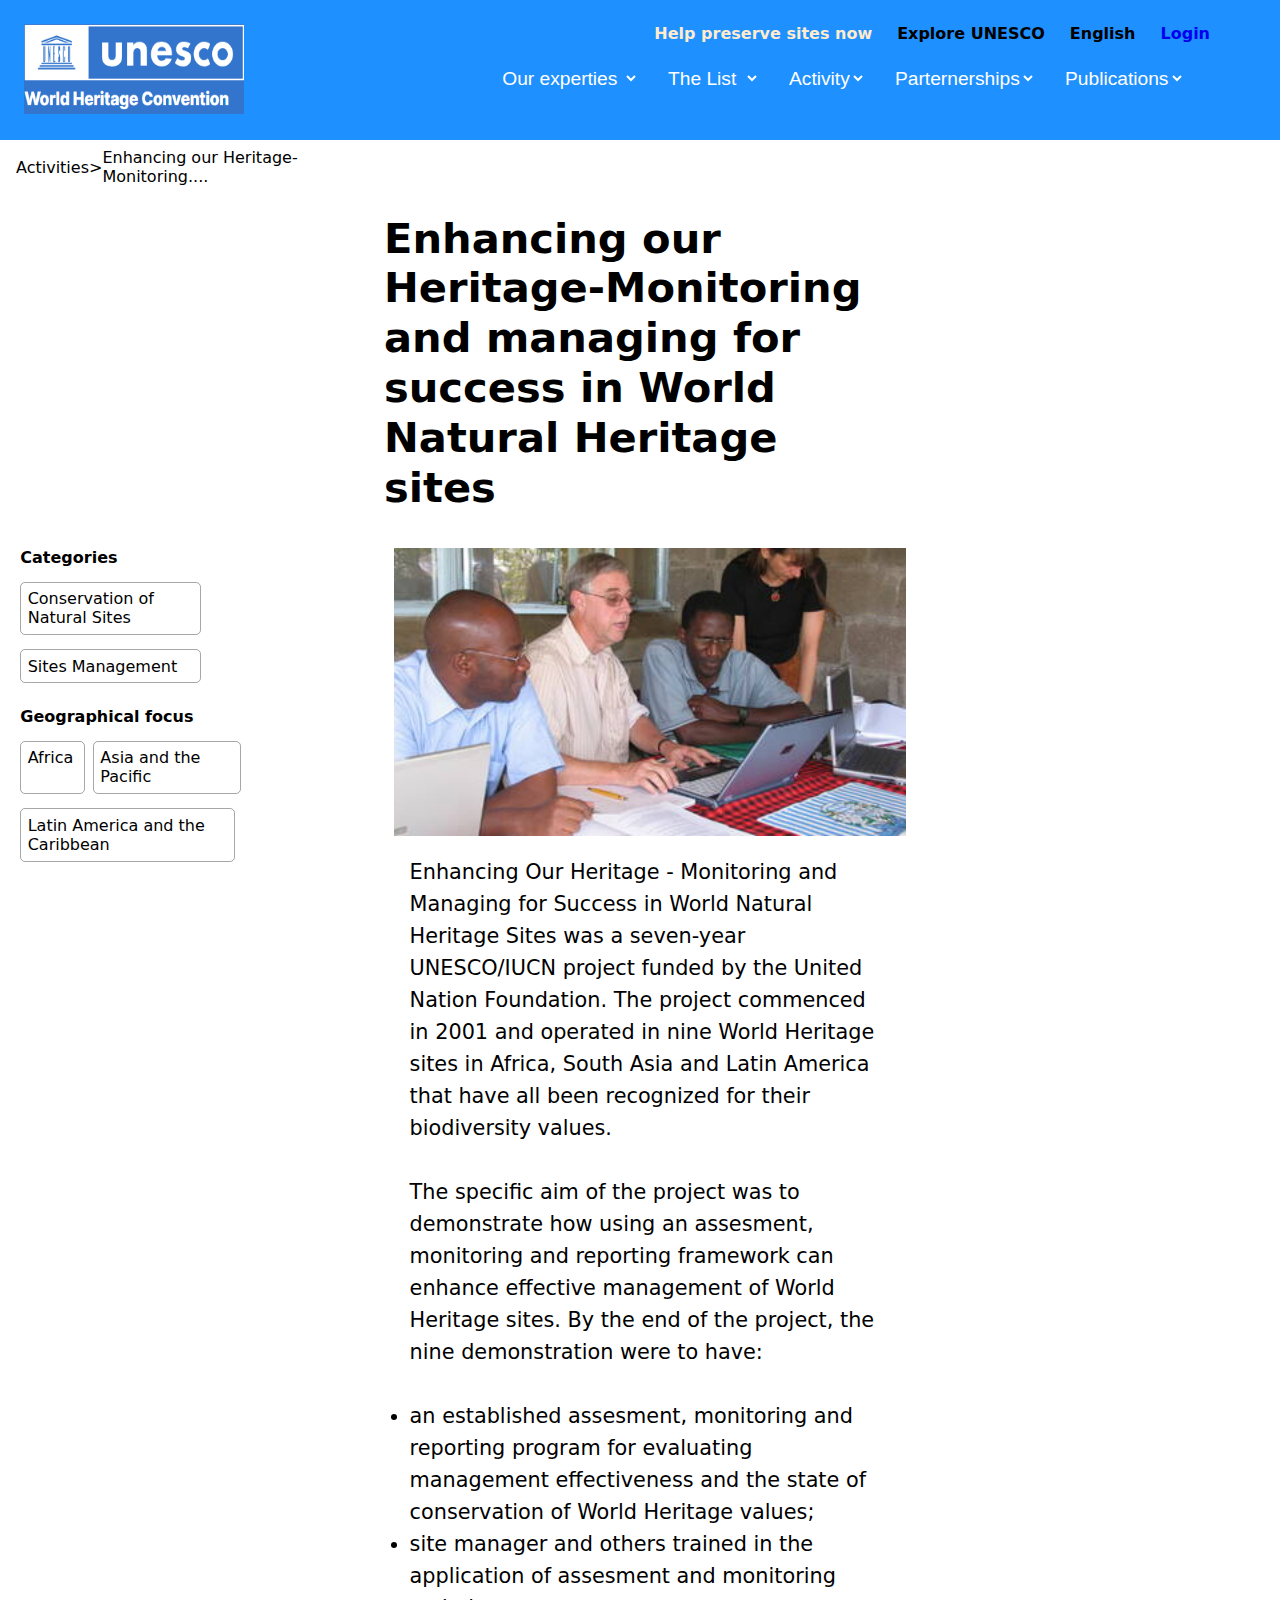
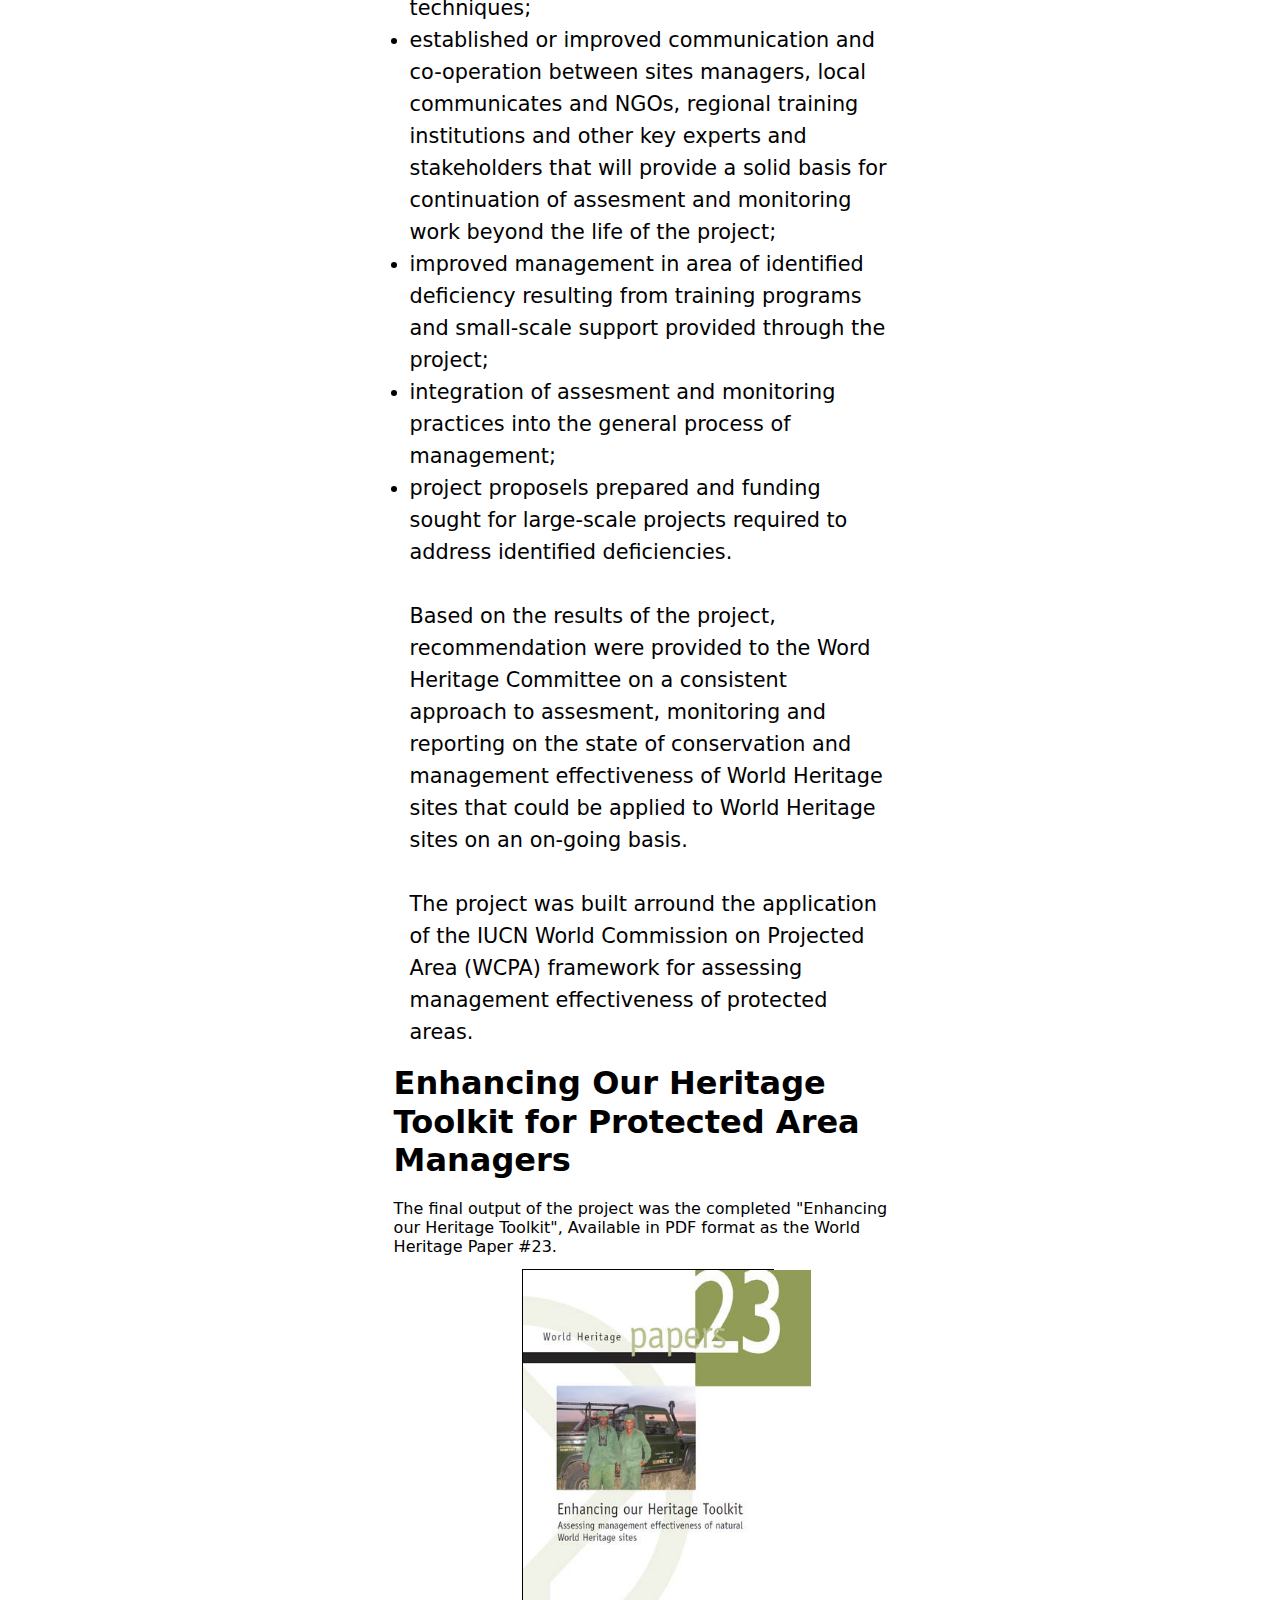
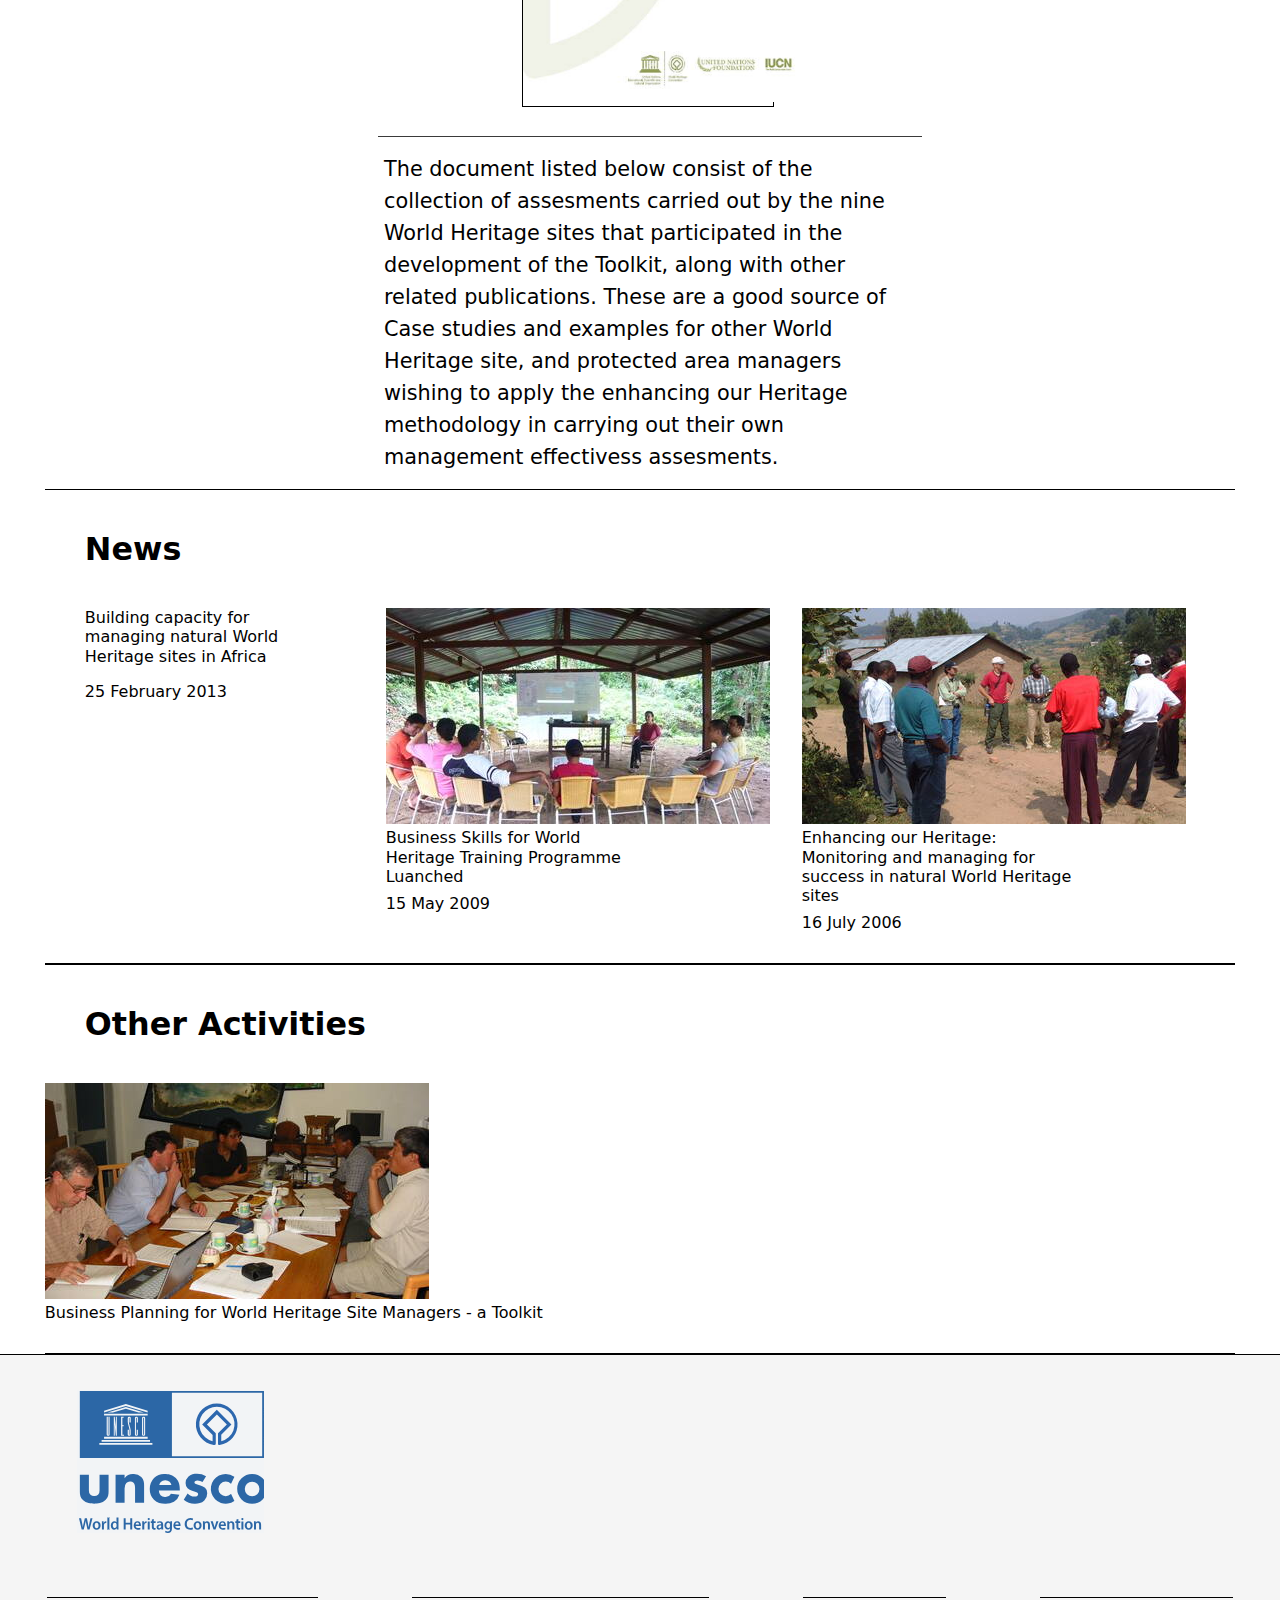
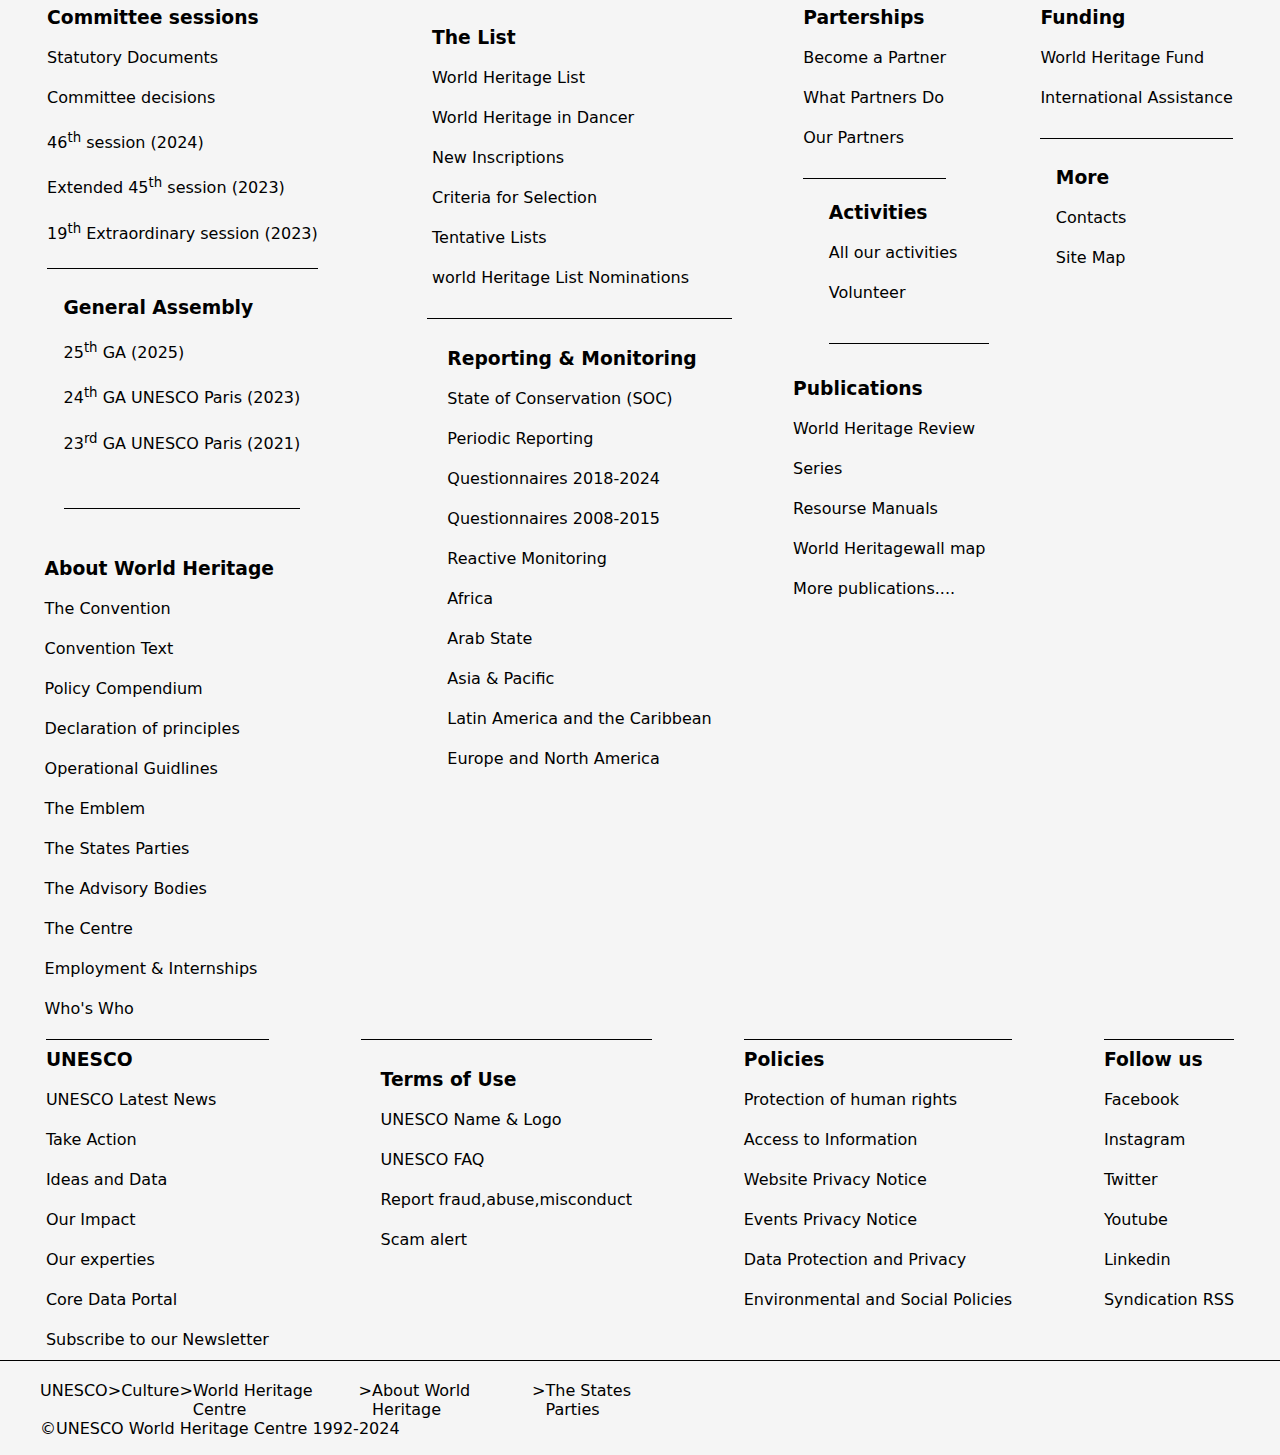
==== index2.html @ fcc1c917 "new page" ====
<!DOCTYPE html>
<html lang="en">
<head>
    <meta charset="UTF-8">
    <meta name="viewport" content="width=device-width, initial-scale=1.0">
    <title>Unesco Heritage Sites Page 2</title>
    <link rel="stylesheet" href="style2.css">

</head>
<body>
    <div class="outer-container">
        <div class="container-1">
            <a href="https://whc.unesco.org/"><img src="unescoimage1.png" alt="UNESCO"width="220px"height="90px"id="image1"></a>
            <div class="sub-cont-1">
            <div class="help"><h4 style="color: blanchedalmond;">Help preserve sites now</h4></div>
            <div class="explore"><h4>Explore UNESCO</h4></div>
            <div class="english"><h4>English</h4></div>
            <div class="login"><h4><a href="login page.html"target="_blank">Login   <i class="fas fa-user"></i></a></h4></div>
        </div>
        <div class="sub2-cont-1">
            <div class="our">
              <select name="choose" id="Our">
                  <option value="#">Our experties</option>
                  <option value="a">Convention Text</option>
                  <option value="b">Operational Guidlines</option>
                  <option value="c">Policy Compedium</option>
                  <option value="d">The General Assembly</option>
                  <option value="e">The Committee</option>
              </select>
            </div>
            <div class="thelist">
              <select name="choose" id="List">
                  <option value="#"><h3>The List</h3></option>
                 <option value="f">Criteria</option>
                 <option value="g">Upstream Process</option>
                 <option value="h">Tentative Lists</option>
                 <option value="i">Interactive Map</option>
                 <option value="j">World Heritage List Nominations</option>
                 <option value="k">New Inscribed Properties</option>
                 <option value="l">The List in Danger</option>
              </select>
            </div>
            <div class="activity">
              <select name="choose" id="Activity">
                  <option value="#">Activity</option>
              </select>
            </div>
            <div class="parternership">
              <select name="choose" id="Partnership">
                  <option value="#">Parternerships</option>
              </select>
            </div>
            <div class="publication">
              <select name="choose" id="Publication">
                  <option value="#">Publications</option>
              </select>
            </div>
            <div class="search-icon"></div>
         </div>
        </div>
        <div class="activiti-monitoring">
            <div class="sub-acti-monitoring">
               <div><p>Activities</p></div>
               <div>></div>
               <div>Enhancing our Heritage-Monitoring....</div>
            </div>
        </div>

        <div class="enhancing-natural-stage">
            <div class="sub-enhancing-natural-stage">
                <h1>
                    Enhancing our Heritage-Monitoring and managing for success in World Natural Heritage sites
                </h1>
            </div>
        </div>
  
        <div class="main-content">
            <div class="left-box">
                <div><h4>Categories</h4></div>
                <div class="cate-item">Conservation of Natural Sites</div>
                <div class="cate-item">Sites Management</div>

                <div class="geo-focus-content"><h4>Geographical focus</h4></div>
                <div class="geo-focus">
                  <div class="cate-item-1">Africa</div>
                  <div class="cate-item-2">Asia and the Pacific</div>
                </div>
                <div class="cate-item-geo">Latin America and the Caribbean</div>
            </div>
            <div class="center-box">
                <div class="enhance-monitor-image">
                    <img src="enhancing image.jpg" alt="enhance image">
                </div>
                <div class="content-para">
                    <p>
                        Enhancing Our Heritage - Monitoring and Managing for Success in World Natural Heritage
                        Sites was a seven-year UNESCO/IUCN project funded by the United Nation Foundation.
                        The project commenced in 2001 and operated in nine World Heritage sites in Africa, South Asia 
                        and Latin America that have all been recognized for their biodiversity values.
                    </p>
                    <br>
                    <p>
                        The specific aim of the project was to demonstrate how using an assesment, monitoring and
                        reporting framework can enhance effective management of World Heritage sites. By the end 
                        of the project, the nine demonstration were to have:
                    </p>
                    <br>
                    <ul>
                        <li>
                            an established assesment, monitoring and reporting program for evaluating management
                            effectiveness and the state of conservation of World Heritage values;
                        </li>
                        <li>
                            site manager and others trained in the application of assesment and monitoring techniques;
                        </li>
                        <li>
                            established or improved communication and co-operation between sites managers, 
                            local communicates and NGOs, regional training institutions and other key experts  
                            and stakeholders that will provide a solid basis for continuation of assesment and 
                            monitoring work beyond the life of the project;
                        </li>
                        <li>
                            improved management in area of identified deficiency resulting from training programs 
                            and small-scale support provided through the project;
                        </li>
                        <li>
                            integration of assesment and monitoring practices into the general process of 
                            management;
                        </li>
                        <li>
                            project proposels prepared and funding sought for large-scale projects required 
                            to address identified deficiencies.
                        </li>
                    </ul>
                    <br>
                    <p>
                        Based on the results of the project, recommendation were provided to the Word Heritage 
                        Committee on a consistent approach to assesment, monitoring and reporting on the state 
                        of conservation and management effectiveness of World Heritage sites that could be applied
                        to World Heritage sites on an on-going basis.
                    </p>
                    <br>
                    <p>
                        The project was built arround the application of the IUCN World Commission on Projected
                        Area (WCPA) framework for assessing management effectiveness of protected areas.
                    </p>
                </div>

                <h1>Enhancing Our Heritage Toolkit for Protected Area Managers</h1>
                <br>
                <p>
                    The final output of the project was the completed "Enhancing our Heritage Toolkit", 
                    Available in PDF format as the World Heritage Paper #23.
                </p>
                <div class="enhancing-toolkit-image">
                    <img src="toolkit-image.jpg" alt="toolkit-image">
                </div>
            </div>

           
            <div class="right-box">

            </div>
        </div>
        <div class="center-footer">
            <div class="sub-center-footer">
                <div class="sub-of-sub-center-footer">
                    <p>
                        The document listed below consist of the collection of assesments carried out 
                        by the nine World Heritage sites that participated in the development of the 
                        Toolkit, along with other related publications. These are a good source of Case 
                        studies and examples for other World Heritage site, and protected area managers 
                        wishing to apply the enhancing our Heritage methodology in carrying out their 
                        own management effectivess assesments.
                    </p>
                </div>
            </div>
        </div>


        <div class="news-box">
            <div class="news">
                <h3>News</h3>
            </div>
            <div class="description-and-image">
                <div class="description-image-content">
                     <div class="news-descrip-text">
                         <p>
                            Building capacity for managing natural World Heritage sites in Africa 
                         </p>
                     </div>
                     <div class="news-descrip-date">
                        25 February 2013
                     </div>

                </div>
                <div class="description-image-content">
                     <div class="description-image-1">
                         <img src="program-launc-img.jpg" alt="program luanched">
                     </div>
                     <div class="image-text">
                        <p>Business Skills for World Heritage Training Programme Luanched</p>
                     </div>
                     <div class="image-date">
                        <p>15 May 2009</p>
                     </div>
                </div>
                <div class="description-image-content-2">
                    <div class="description-image-">
                        <img src="enhancing-img-2006.jpg" alt="enhancing-img-2006">
                    </div>
                    <div class="image-text">
                       <p>Enhancing our Heritage: Monitoring and managing for success in natural 
                        World Heritage sites
                       </p>
                    </div>
                    <div class="image-date">
                       <p>16 July 2006</p>
                    </div>
                      
                </div>
            </div>
        </div>


        <div class="news-box">
            <div class="news">
                <h3>Other Activities</h3>
            </div>
            <div class="description-image-1">
                <img src="other activi img.jpg" alt="program luanched">
            </div>
            <div class="image-text">
               <p>Business Planning for World Heritage Site Managers - a Toolkit</p>
            </div>
        </div>
        <div class="container-12">
            <div class="unesco-image-3">
                <img src="unesco image 3.png" alt="unesco-image-3">
            </div>
            <div class="sub-cont-12">
                <div class="commitee-sessions">
                    <h3>Committee sessions</h3>
                    <p>Statutory Documents</p>
                    <p>Committee decisions</p>
                    <p>46<sup>th</sup> session (2024)</p>
                    <p>Extended 45<sup>th</sup> session (2023)</p>
                    <p>19<sup>th</sup> Extraordinary session (2023)</p>
                </div>
                <div class="the-list">
                    <h3>The List</h3>
                    <p>World Heritage List</p>
                    <p>World Heritage in Dancer</p>
                    <p>New Inscriptions</p>
                    <p>Criteria for Selection</p>
                    <p>Tentative Lists</p>
                    <p>world Heritage List Nominations</p>
    
                </div>
                <div class="parterships">
                    <h3>Parterships</h3>
                    <p>Become a Partner</p>
                    <p>What Partners Do</p>
                    <p>Our Partners</p>
    
                </div>
                <div class="funding">
                    <h3>Funding</h3>
                    <p>World Heritage Fund</p>
                    <p>International Assistance</p>
    
                </div>
            </div>
            <div class="sub1-cont-12">
                <div class="general-assembly">
                    <h3>General Assembly</h3>
                    <p>25<sup>th</sup> GA (2025)</p>
                    <p>24<sup>th</sup> GA UNESCO Paris (2023)</p>
                    <p>23<sup>rd</sup> GA UNESCO Paris (2021)</p>
                </div>
                <div class="reporting-monitoring">
                    <h3>Reporting & Monitoring</h3>
                    <p>State of Conservation (SOC)</p>
                    <p>Periodic Reporting</p>
                    <p>Questionnaires 2018-2024</p>
                    <p>Questionnaires 2008-2015</p>
                    <p>Reactive Monitoring</p>
                    <p>Africa</p>
                    <p>Arab State</p>
                    <p>Asia & Pacific</p>
                    <p>Latin America and the Caribbean</p>
                    <p>Europe and North America</p>
    
                </div>
                <div class="activities">
                    <h3>Activities</h3>
                    <p>All our activities</p>
                    <p>Volunteer</p>
    
                </div>
                <div class="more">
                    <h3>More</h3>
                    <p>Contacts</p>
                    <p>Site Map</p>
    
                </div>
            </div>
            <div class="sub2-cont-12">
                <div class="about-world-heritage">
                    <h3>About World Heritage</h3>
                    <p>The Convention</p>
                    <p>Convention Text</p>
                    <p>Policy Compendium</p>
                    <p>Declaration of principles</p>
                    <p>Operational Guidlines</p>
                    <p>The Emblem</p>
                    <p>The States Parties</p>
                    <p>The Advisory Bodies</p>
                    <p>The Centre</p>
                    <p>Employment & Internships</p>
                    <p>Who's Who</p>
                </div>
                <div class="publications">
                    <h3>Publications</h3>
                    <p>World Heritage Review</p>
                    <p>Series</p>
                    <p>Resourse Manuals</p>
                    <p>World Heritagewall map</p>
                    <p>More publications....</p>
                </div>
            </div>
            
            <div class="sub3-cont-12">
                <div class="UNESCO">
                    <h3>UNESCO</h3>
                    <p>UNESCO Latest News</p>
                    <p>Take Action</p>
                    <p>Ideas and Data</p>
                    <p>Our Impact</p>
                    <p>Our experties</p>
                    <p>Core Data Portal</p>
                    <p>Subscribe to our Newsletter</p>
                </div>
                <div class="terms-of-use">
                    <h3>Terms of Use</h3>
                    <p>UNESCO Name & Logo</p>
                    <p>UNESCO FAQ</p>
                    <p>Report fraud,abuse,misconduct</p>
                    <p>Scam alert</p>
    
                </div>
                <div class="policies">
                    <h3>Policies</h3>
                    <p>Protection of human rights</p>
                    <p>Access to Information</p>
                    <p>Website Privacy Notice</p>
                    <p>Events Privacy Notice</p>
                    <p>Data Protection and Privacy</p>
                    <p>Environmental and Social Policies</p>
    
                </div>
                <div class="follow-us">
                    <h3>Follow us</h3>
                    <p>Facebook</p>
                    <p>Instagram</p>
                    <p>Twitter</p>
                    <p>Youtube</p>
                    <p>Linkedin</p>
                    <p>Syndication RSS</p>
                </div>
            </div>
            <div class="sub4-cont-12">
                <div class="Unesco-bottom"><p>UNESCO</p></div>
                <div>></div>
                <div class="culturte-bottom"><p>Culture</p></div>
                <div>></div>
                <div class="heritage-centre"><p>World Heritage Centre</p></div>
                <div>></div>
                <div class="about-world"><p>About World Heritage</p></div>
                <div>></div>
                <div class="State-bottom"><p>The States Parties</p></div>
            </div>
            <div class="Centre-1992">
                <p>©UNESCO World Heritage Centre 1992-2024</p>
            </div>
        </div>
    </div>
</body>
</html>
---- style2.css ----
*{
    margin: 0;
    padding: 0;
   
}
body{
    font-family: system-ui, -apple-system, BlinkMacSystemFont, 'Segoe UI', Roboto, Oxygen, Ubuntu, Cantarell, 'Open Sans', 'Helvetica Neue', sans-serif;
    line-height: 1.2;
}
.container-1{
    /* position: relative; */
    width:100vw;
    height: 140px;
    background-color: #1E90FF;
}
#image1{
    position: absolute;
    top: 24px;
    left: 24px;
}
.sub-cont-1{
    display: flex;
    flex-direction: row;
    justify-content: end;
}
.help,.explore,.english{
    margin-top: 24px;
    margin-right: 25px;

}
.login{
    margin-top: 24px;
    margin-right: 70px;
    color: white;
    
}
.sub-cont-1 .login a{
    text-decoration: none;
}
.login:hover{
    text-decoration-line: underline;
    text-decoration-color: blue;
}
.sub2-cont-1{
    display: flex;
    flex-direction: row;
    justify-content: end;
   
}
#Our{
    width: 8.8rem;
    outline: none;
    background-color: #1E90FF;
    border: none;
    margin-top: 24px;
    margin-right: 25px;
    color: white;
    font-size: larger;
}
#Our:hover{
    border-bottom: 1px solid white;
}
#List{
    width: 6rem;
    outline: none;
    background-color: #1E90FF;
    border: none;
    margin-top: 24px;
    margin-right: 25px;
    color: white;
    font-size: larger;
}
#List:hover{
    border-bottom: 1px solid white;
}
#Activity{
    outline: none;
    background-color: #1E90FF;
    border: none;
    margin-top: 24px;
    margin-right: 25px;
    color: white;
    font-size: larger;
}
#Activity:hover{
    border-bottom: 1px solid white;
}
#Partnership{
    outline: none;
    background-color: #1E90FF;
    border: none;
    margin-top: 24px;
    margin-right: 25px;
    color: white;
    font-size: larger;
}
#Partnership:hover{
    border-bottom: 1px solid white;
}
#Publication{
    outline: none;
    background-color: #1E90FF;
    border: none;
    margin-top: 24px;
    margin-right: 25px;
    color: white;
    font-size: larger;
}
#Publication:hover{
    border-bottom: 1px solid white;
}
.search-icon{
    margin-top: 24px;
    margin-right: 70px;
}
.activiti-monitoring{
    width: 100vw;
    
}
.sub-acti-monitoring{
    display: flex;
    flex-direction: row;
    justify-content: space-around;
    align-items: center;
    width: 25%;
    padding-top: 0.5rem;
    padding-bottom: 0.5rem;
    padding-left: 1rem;
}
.enhancing-natural-stage{
    width: 100vw;
    /* border: 1px solid red; */
}
.sub-enhancing-natural-stage{
    width: 40%;
    /* border: 2px solid blue; */
    margin: auto;
    font-size: 1.3rem;
    padding: 1.2rem;
    transition: all 5s ease-out;
    animation: moveFromLeftText 1.5s ease-out;
    
}
@keyframes moveFromLeftText {
    from{
        transform: translateX(-100%);
        transform: rotateY(0deg);
        /* opacity: 0; */
    }
    to{
        transform: translateX(0);
        transform: rotateY(360deg);
        /* opacity: 1; */
    }
    
}
.main-content{
    display: flex;
    flex-direction: row;
    justify-content: space-around;
}
.left-box{
    width: 26%;
    /* border: 1px solid black; */
    padding: 1rem;
    animation: moveLeftToRight 1.5s ease-out;
}
@keyframes moveLeftToRight {
    from{
        transform: translateX(-100%);
    }
    to{
        transform: translateX(0);
    }
    
}
.cate-item{
    width: 50%;
    padding: 0.4rem;
    border-radius: 5px;
    margin-top: 0.9rem;
    border: 1px solid rgba(0, 0, 0, 0.345);
    
}
.geo-focus-content{
    margin-top: 1.5rem;
}
.geo-focus{
    display: flex;
    flex-direction: row;
}
.cate-item-1{
    width: 15%;
    padding: 0.4rem;
    border-radius: 5px;
    margin-top: 0.9rem;
    border: 1px solid rgba(0, 0, 0, 0.345);
}
.cate-item-2{
    width: 40%;
    padding: 0.4rem;
    border-radius: 5px;
    margin-top: 0.9rem;
    margin-left: 0.5rem;
    border: 1px solid rgba(0, 0, 0, 0.345);
}
.cate-item-geo{
    width: 60%;
    padding: 0.4rem;
    border-radius: 5px;
    margin-top: 0.9rem;
    border: 1px solid rgba(0, 0, 0, 0.345);
}
.center-box{
    width: 40%;
    /* border: 2px solid red; */
    padding: 1rem;
    border-bottom: 1px solid rgba(0, 0, 0, 0.771);
}
.enhance-monitor-image{
    width: 100%;
    /* border: 5px solid blue; */
    animation: moveFromLeft 1.5s ease-out;
}
@keyframes moveFromLeft {
    from{
        transform: translateX(150%);
        opacity: 0;
    }
    to{
        transform: translateX(0);
        opacity: 1;
    }
    
}
.enhance-monitor-image img{
    width: 100%;
    height: 100%;

}
.content-para{
    line-height: 2rem;
    font-size: 1.3rem;
    padding: 1rem;
}
.enhancing-toolkit-image{
    width: 49%;
    margin: 0.8rem;
    border: 1px solid black;
    margin-left: 25%;
}
.enhancing-toolkit-image img{
    width: 18rem;
    height: 27rem;
}
.right-box{
    width: 27%;
}
.center-footer{
    /* border: 1px solid red; */
}
.sub-center-footer{
    /* border: 1px solid rgb(25, 0, 255); */
    width: 40%;
    margin: auto;
    padding: 1rem;
}
.sub-of-sub-center-footer p{
    /* border: 1px solid rgb(255, 0, 195); */
    line-height: 2rem;
    font-size: 1.3rem;
}
.news-box{
    width: 93%;
    margin: auto;
    border-top: 1px solid black;
    border-bottom: 1px solid black;
    padding-bottom: 1.9rem;
}
.news{
    padding: 2.5rem;
    font-size: 1.7rem;
   
}
.news-descrip-text{
    width: 60%;
    padding-left: 2.5rem;
}
.news-descrip-date{
    width: 60%;
    padding-left: 2.5rem;
    padding-top: 1rem;
}
.description-and-image{
    display: flex;
    flex-direction: row;
    justify-content: space-around;
}
.description-image-content-2{
    margin-left: 2rem;
}
.image-text{
    width: 65%;
}
.image-date{
    margin-top: 0.5rem;
}
.container-12{
    width: 100%;
    height: 1700px;
    background-color: #F5F5F5;
    border-top: 1px solid;
}
.unesco-image-3{
    margin-top: 35px;
    margin-left: 6%;
}
.sub-cont-12{
    display: flex;
    flex-direction: row;
    justify-content: space-around;
    margin-top: 60px;
    line-height: 40px;
}
.commitee-sessions{
    height: 270px;
    border-top: 1px solid;
    border-bottom: 1px solid;
}
.the-list{
    padding: 20px;
    border-top: 1px solid;
    
}
.parterships{
    height: 180px;
    border-top: 1px solid;
    border-bottom: 1px solid;
}
.funding{
    height: 140px;
    border-top: 1px solid;
    border-bottom: 1px solid;
}
.sub1-cont-12{
    display: flex;
    flex-direction: row;
    justify-content: space-around;
    line-height: 40px;
}
.general-assembly{
    position: relative;
    top:-30px;
    height: 220px;
    border-bottom: 1px solid;
}
.reporting-monitoring{
    padding: 20px;
    border-top: 1px solid;
}
.activities{
    position:relative;
    top:-125px;
    left: -30px;
    width: 160px;
    height: 150px;
    border-bottom: 1px solid;
}
.more{
    position: relative;
    top: -160px;
    left: -90px;
    height: 200px;
}
.sub2-cont-12{
    display: flex;
    flex-direction: row;
    justify-content: space-around;
    line-height: 40px;
    height: 240px;
}
.about-world-heritage{
    position: relative;
    top: -250px;
    left: -170px;
}
.publications{
    position: relative;
    top: -430px;
    left: -80px;
}
.sub3-cont-12{
    display: flex;
    flex-direction: row;
    justify-content: space-around;
    line-height: 40px;
    border-bottom: 1px solid;
}
.UNESCO{
    height: 320px;
    border-top: 1px solid;
}
.terms-of-use{
    padding: 20px;
    border-top: 1px solid;
}
.policies{
    height: 290px;
    border-top: 1px solid;
}
.follow-us{
    height: 290px;
    border-top: 1px solid;
}
.sub4-cont-12{
    display: flex;
    flex-direction: row;
    justify-content: space-around;
    width: 50%;
    margin-left: 40px;
    margin-top: 20px;
}
.Centre-1992{
    margin-left: 40px;
}
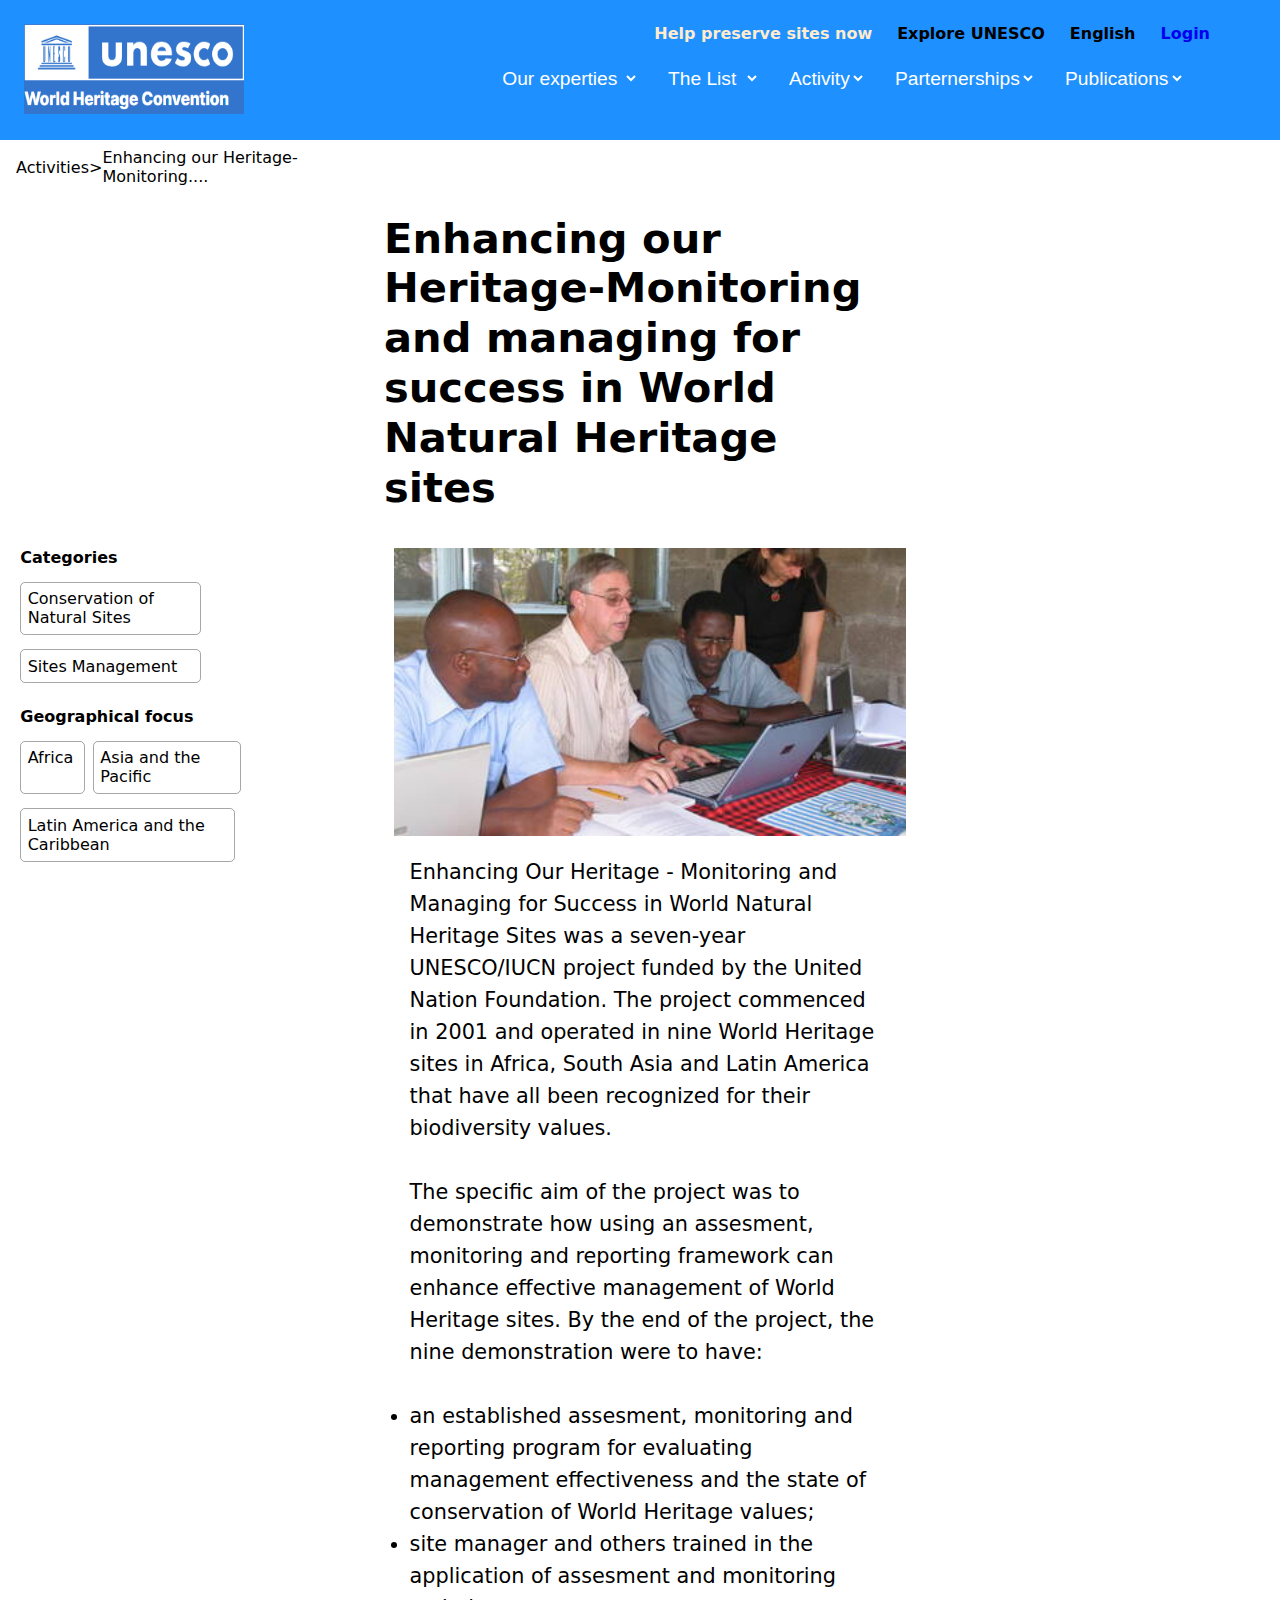
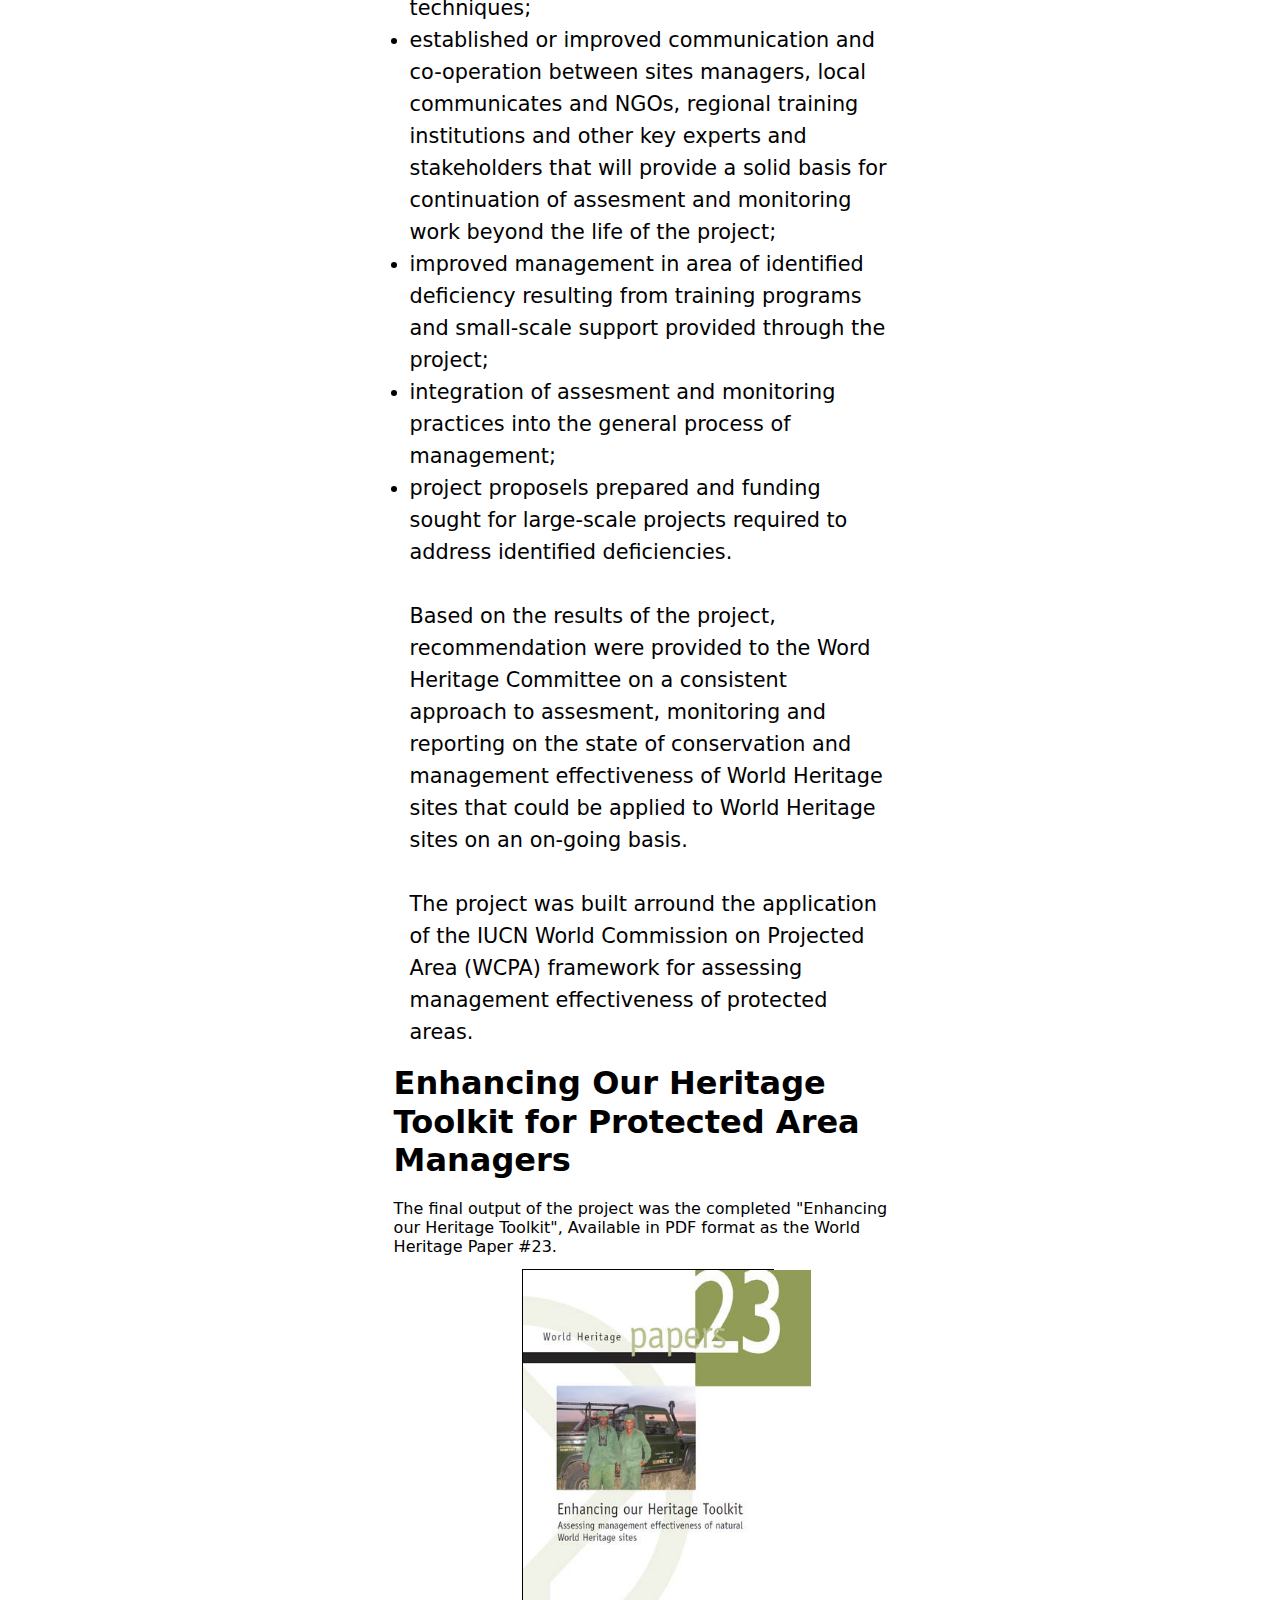
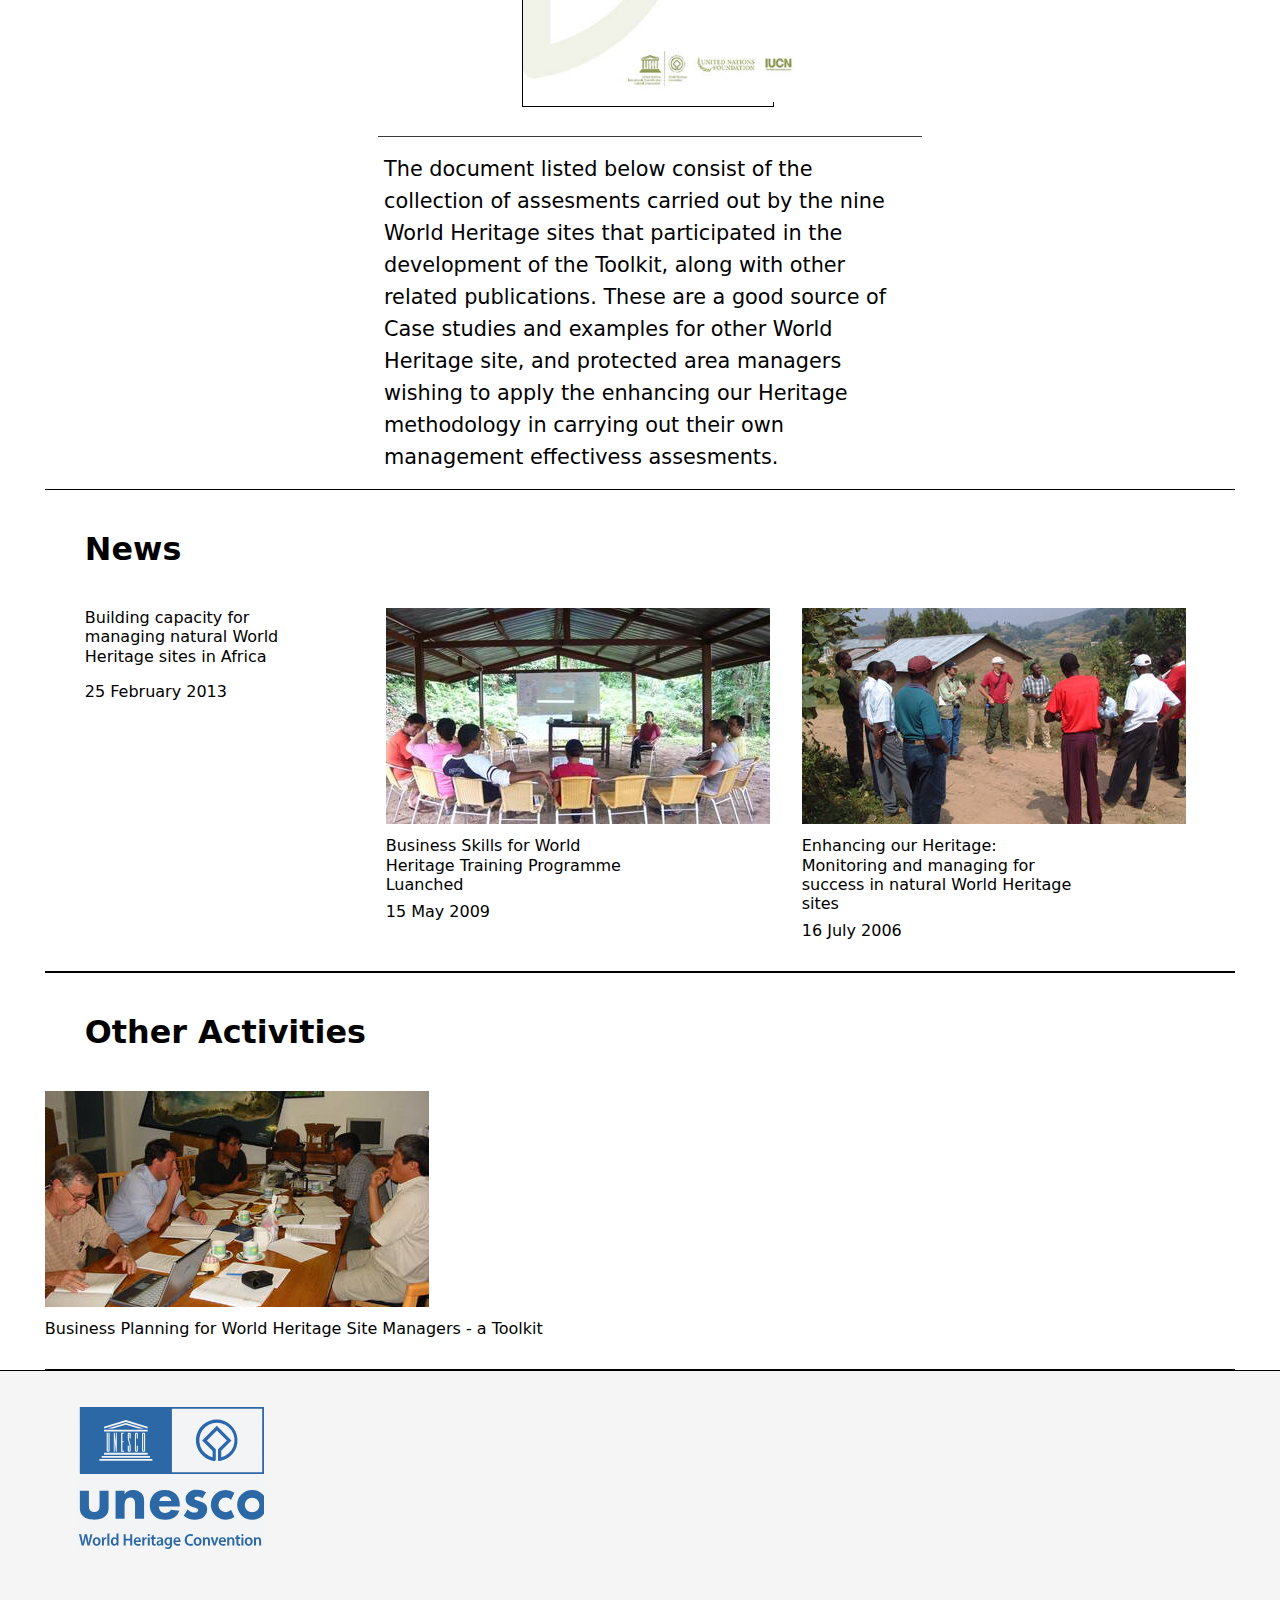
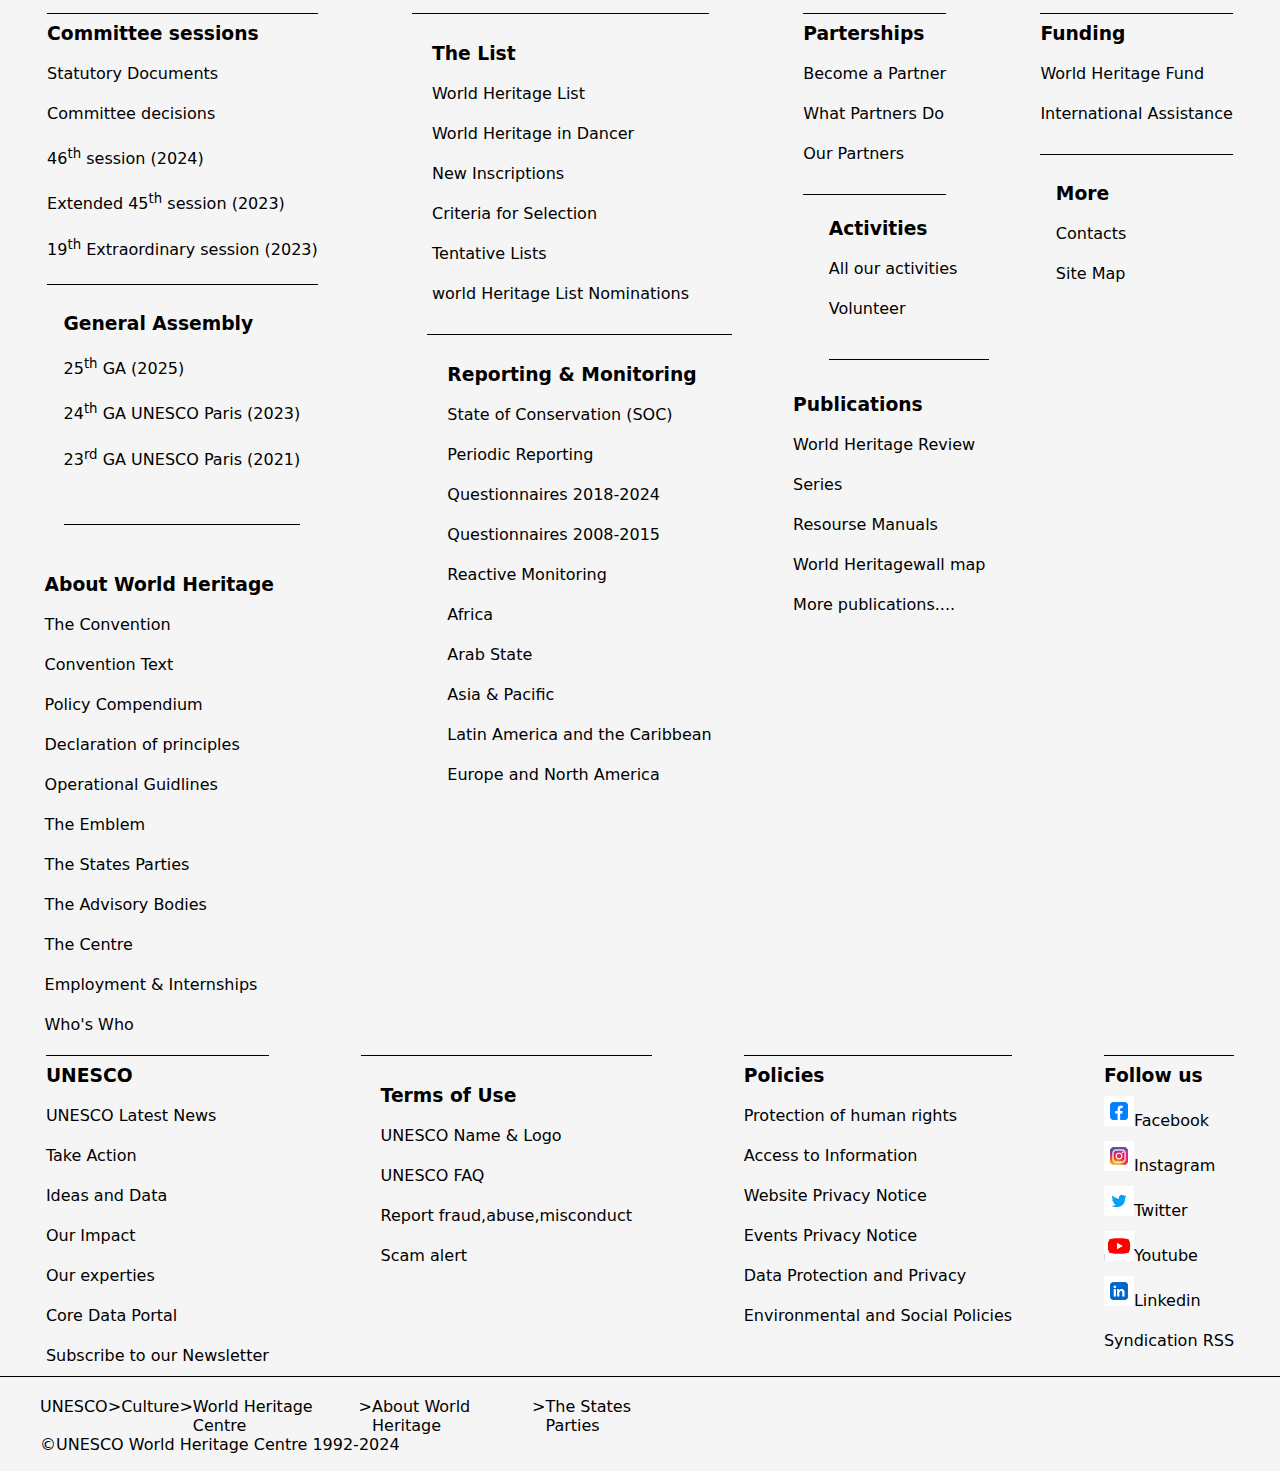
==== commit dcefa52f: "add icon" ====
--- a/index2.html
+++ b/index2.html
@@ -361,11 +361,11 @@
                 </div>
                 <div class="follow-us">
                     <h3>Follow us</h3>
-                    <p>Facebook</p>
-                    <p>Instagram</p>
-                    <p>Twitter</p>
-                    <p>Youtube</p>
-                    <p>Linkedin</p>
+                    <p><img src="facebook.png" alt="facebook"width="30px"height="30px">Facebook</p>
+                    <p><img src="insta.jpeg" alt="insta"width="30px"height="30px">Instagram</p>
+                    <p><img src="twitter.png" alt="twitter"width="30px"height="30px">Twitter</p>
+                    <p><img src="youtube.jpeg" alt="youtube"width="30px"height="30px">Youtube</p>
+                    <p><img src="linkden.png" alt="linkden"width="30px"height="30px">Linkedin</p>
                     <p>Syndication RSS</p>
                 </div>
             </div>
--- a/style2.css
+++ b/style2.css
@@ -291,6 +291,12 @@
     padding-left: 2.5rem;
     padding-top: 1rem;
 }
+.news-box img{
+    transition: all 1s linear;
+}
+.news-box img:hover{
+    transform: scale(1.1);
+}
 .description-and-image{
     display: flex;
     flex-direction: row;
@@ -301,6 +307,7 @@
 }
 .image-text{
     width: 65%;
+    margin-top: 0.5rem;
 }
 .image-date{
     margin-top: 0.5rem;
